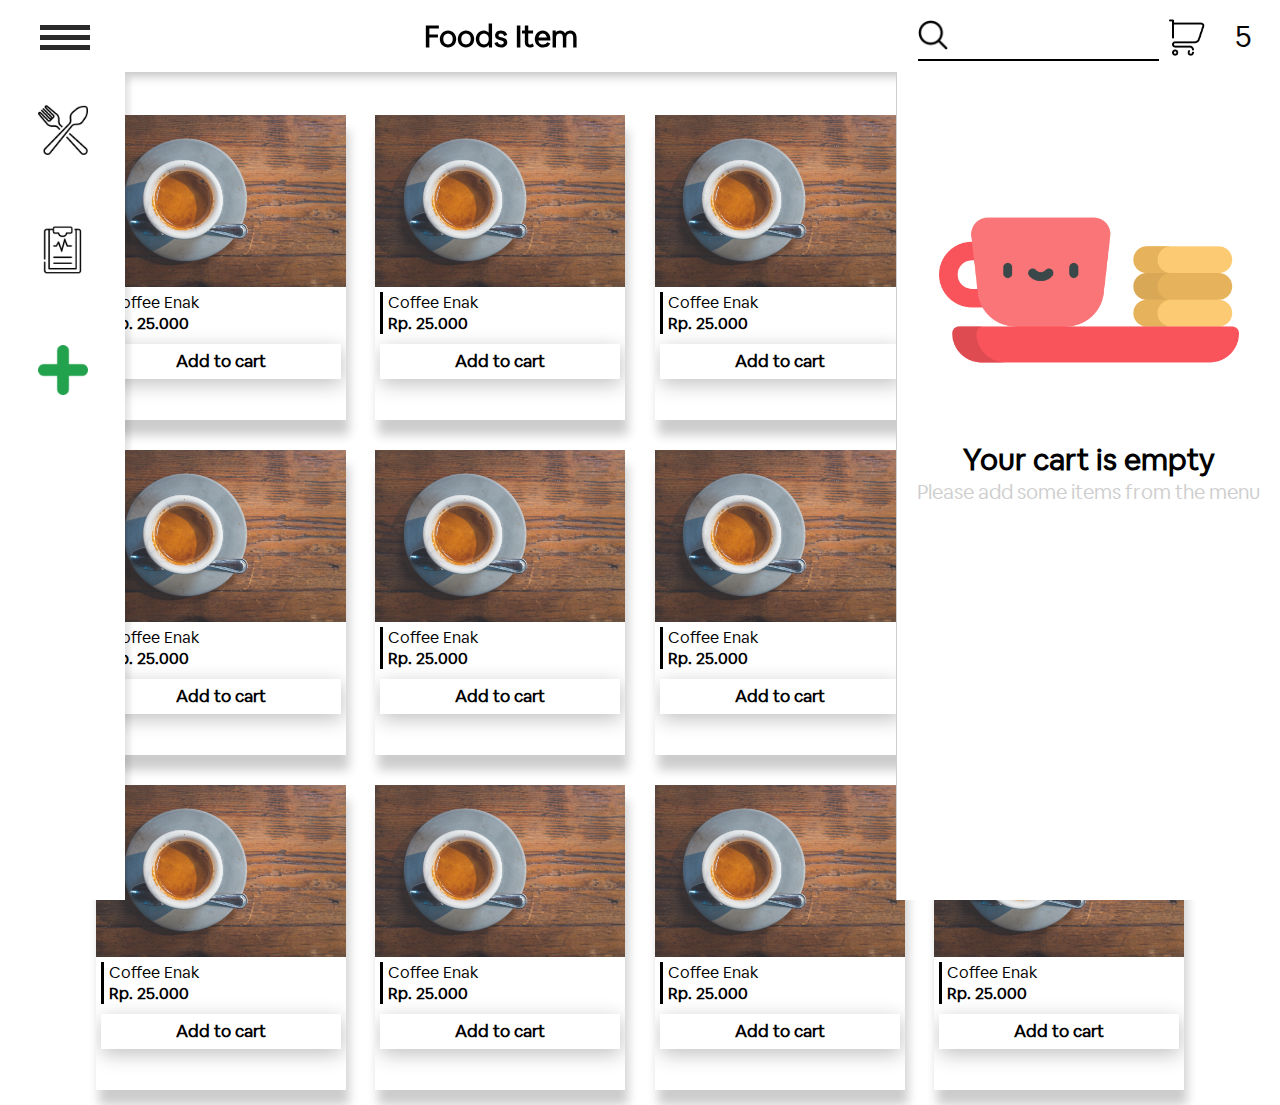
==== index.html @ 193931be "init" ====
<!DOCTYPE html>
<html lang="en">
<head>
    <meta charset="UTF-8">
    <meta name="viewport" content="width=device-width, initial-scale=1.0">
    <link rel="stylesheet" href="https://cdnjs.cloudflare.com/ajax/libs/font-awesome/5.13.0/css/all.min.css">
    <link rel="stylesheet" href="assets/css/font-style.css">
    <link rel="stylesheet" href="assets/css/home.css">
    <title>Point of sale</title>
</head>
<body>
    <nav>
        <div class="burger-slc">
        <span></span>
        </div>

        <div class="brand-slc">
        <h2>Foods Item</h2>
        </div>

        <div class="search-cart">
            <div class="search-slc">
                <input type="text">
            </div>
        
            <div class="cart-slc">
                <img src="img/icon/cartslc.png" alt="cart">
                <a href="#">5</a>
            </div>
        </div>
    </nav>

    <aside>
        <div class="menu-slc">
            <a href="#"><img src="img/icon/fork.png" alt="menu"></a>
        </div>
        <div class="history-slc">
            <a href="#"><img src="img/icon/board.png" alt="history"></a>
        </div>
        <div class="add-slc">
            <a href="#"><img src="img/icon/add.png" alt="add"></a>
        </div>  
        <div class="search-slc">
            <input type="text">
        </div>
    </aside>

    <div class="side-cart">
        <div class="empty-cart">
            <img src="img/icon/cart-coffe.png" alt="cart">
            <h2>Your cart is empty</h2>
            <p>Please add some items from the menu</p>
        </div>
    </div>

    <section>
        <div class="coffee-menus">

            <div class="card-product">
                <div class="thumb-slc">
                    <img src="img/product/1.jpeg" alt="1">
                    <div class="thumb-layer">
                        <h2 id="apawe"><i class="far fa-check-circle"></i></h2>
                    </div>
                </div>
                <div class="detail-prod">
                    <a>Coffee Enak</a>
                    <p>Rp. 25.000</p>
                    <div class="addtocart">
                        <h2>Add to cart</h2>
                    </div>
                </div>
            </div>
            <div class="card-product">
                <div class="thumb-slc">
                    <img src="img/product/1.jpeg" alt="1">
                    <div class="thumb-layer">
                        <h2 id="apawe"><i class="far fa-check-circle"></i></h2>
                    </div>
                </div>
                <div class="detail-prod">
                    <a>Coffee Enak</a>
                    <p>Rp. 25.000</p>
                    <div class="addtocart">
                        <h2>Add to cart</h2>
                    </div>
                </div>
            </div>
            <div class="card-product">
                <div class="thumb-slc">
                    <img src="img/product/1.jpeg" alt="1">
                    <div class="thumb-layer">
                        <h2 id="apawe"><i class="far fa-check-circle"></i></h2>
                    </div>
                </div>
                <div class="detail-prod">
                    <a>Coffee Enak</a>
                    <p>Rp. 25.000</p>
                    <div class="addtocart">
                        <h2>Add to cart</h2>
                    </div>
                </div>
            </div>
            <div class="card-product">
                <div class="thumb-slc">
                    <img src="img/product/1.jpeg" alt="1">
                    <div class="thumb-layer">
                        <h2 id="apawe"><i class="far fa-check-circle"></i></h2>
                    </div>
                </div>
                <div class="detail-prod">
                    <a>Coffee Enak</a>
                    <p>Rp. 25.000</p>
                    <div class="addtocart">
                        <h2>Add to cart</h2>
                    </div>
                </div>
            </div>
            <div class="card-product">
                <div class="thumb-slc">
                    <img src="img/product/1.jpeg" alt="1">
                    <div class="thumb-layer">
                        <h2 id="apawe"><i class="far fa-check-circle"></i></h2>
                    </div>
                </div>
                <div class="detail-prod">
                    <a>Coffee Enak</a>
                    <p>Rp. 25.000</p>
                    <div class="addtocart">
                        <h2>Add to cart</h2>
                    </div>
                </div>
            </div>
            <div class="card-product">
                <div class="thumb-slc">
                    <img src="img/product/1.jpeg" alt="1">
                    <div class="thumb-layer">
                        <h2 id="apawe"><i class="far fa-check-circle"></i></h2>
                    </div>
                </div>
                <div class="detail-prod">
                    <a>Coffee Enak</a>
                    <p>Rp. 25.000</p>
                    <div class="addtocart">
                        <h2>Add to cart</h2>
                    </div>
                </div>
            </div>
            <div class="card-product">
                <div class="thumb-slc">
                    <img src="img/product/1.jpeg" alt="1">
                    <div class="thumb-layer">
                        <h2 id="apawe"><i class="far fa-check-circle"></i></h2>
                    </div>
                </div>
                <div class="detail-prod">
                    <a>Coffee Enak</a>
                    <p>Rp. 25.000</p>
                    <div class="addtocart">
                        <h2>Add to cart</h2>
                    </div>
                </div>
            </div>
            <div class="card-product">
                <div class="thumb-slc">
                    <img src="img/product/1.jpeg" alt="1">
                    <div class="thumb-layer">
                        <h2 id="apawe"><i class="far fa-check-circle"></i></h2>
                    </div>
                </div>
                <div class="detail-prod">
                    <a>Coffee Enak</a>
                    <p>Rp. 25.000</p>
                    <div class="addtocart">
                        <h2>Add to cart</h2>
                    </div>
                </div>
            </div>
            <div class="card-product">
                <div class="thumb-slc">
                    <img src="img/product/1.jpeg" alt="1">
                    <div class="thumb-layer">
                        <h2 id="apawe"><i class="far fa-check-circle"></i></h2>
                    </div>
                </div>
                <div class="detail-prod">
                    <a>Coffee Enak</a>
                    <p>Rp. 25.000</p>
                    <div class="addtocart">
                        <h2>Add to cart</h2>
                    </div>
                </div>
            </div>
            <div class="card-product">
                <div class="thumb-slc">
                    <img src="img/product/1.jpeg" alt="1">
                    <div class="thumb-layer">
                        <h2 id="apawe"><i class="far fa-check-circle"></i></h2>
                    </div>
                </div>
                <div class="detail-prod">
                    <a>Coffee Enak</a>
                    <p>Rp. 25.000</p>
                    <div class="addtocart">
                        <h2>Add to cart</h2>
                    </div>
                </div>
            </div>
            <div class="card-product">
                <div class="thumb-slc">
                    <img src="img/product/1.jpeg" alt="1">
                    <div class="thumb-layer">
                        <h2 id="apawe"><i class="far fa-check-circle"></i></h2>
                    </div>
                </div>
                <div class="detail-prod">
                    <a>Coffee Enak</a>
                    <p>Rp. 25.000</p>
                    <div class="addtocart">
                        <h2>Add to cart</h2>
                    </div>
                </div>
            </div>
            <div class="card-product">
                <div class="thumb-slc">
                    <img src="img/product/1.jpeg" alt="1">
                    <div class="thumb-layer">
                        <h2 id="apawe"><i class="far fa-check-circle"></i></h2>
                    </div>
                </div>
                <div class="detail-prod">
                    <a>Coffee Enak</a>
                    <p>Rp. 25.000</p>
                    <div class="addtocart">
                        <h2>Add to cart</h2>
                    </div>
                </div>
            </div>

        </div>
    </section>
</body>
</html>
---- assets/css/font-style.css ----
@font-face {
    font-family: 'Airbnb Cereal App Book';
    font-style: normal;
    font-weight: normal;
    src: local('Airbnb Cereal App Book'), url('../font/airbnb/AirbnbCerealBook.woff') format('woff');
    }
    
    
@font-face {
    font-family: 'Airbnb Cereal App Light';
    font-style: normal;
    font-weight: normal;
    src: local('Airbnb Cereal App Light'), url('../font/airbnb/AirbnbCerealLight.woff') format('woff');
    }
    
    
@font-face {
    font-family: 'Airbnb Cereal App Medium';
    font-style: normal;
    font-weight: normal;
    src: local('Airbnb Cereal App Medium'), url('../font/airbnb/AirbnbCerealMedium.woff') format('woff');
    }
    
    
@font-face {
    font-family: 'Airbnb Cereal App Bold';
    font-style: normal;
    font-weight: normal;
    src: local('Airbnb Cereal App Bold'), url('../font/airbnb/AirbnbCerealBold.woff') format('woff');
    }
    
    
@font-face {
    font-family: 'Airbnb Cereal App Extra Bold';
    font-style: normal;
    font-weight: normal;
    src: local('Airbnb Cereal App Extra Bold'), url('../font/airbnb/AirbnbCerealExtraBold.woff') format('woff');
    }
    
    
@font-face {
    font-family: 'Airbnb Cereal App Black';
    font-style: normal;
    font-weight: normal;
    src: local('Airbnb Cereal App Black'), url('../font/airbnb/AirbnbCerealBlack.woff') format('woff');
    }
---- assets/css/home.css ----
*{
    margin:0;
    padding:0;
    box-sizing: border-box;
    font-family: 'Airbnb Cereal App Book';
}

body{
    background-color: rgba(255, 255, 255, 0.25);
}

nav{
    display: flex;
    width: 100%;
    height: 8%;
    background-color: rgb(255, 255, 255);
    justify-content: space-between;
    position: fixed;
    box-shadow: 0px 4px 10px rgba(0, 0, 0, 0.25);
    z-index: 5;
}

nav .burger-slc{
    height: 100%;
    flex: 0.3;
    /* background-color: blueviolet; */
    display: flex;
    position: relative;
    /* border-right: 1px solid red; */
}

nav .burger-slc span{
    position: absolute;
    background-color: rgb(42, 42, 42);
    width:50px;
    height: 5px;
    top: 35px;
    left: 40px;
}
nav .burger-slc span::after{
    content: '';
    width: 50px;
    height: 5px;
    background-color: rgb(42, 42, 42);
    position: absolute;
    top: -10px;
}
nav .burger-slc span::before{
    content: '';
    width: 50px;
    height: 5px;
    background-color: rgb(42, 42, 42);
    position: absolute;
    top: 10px;
}

nav .brand-slc{
    display: flex;
    flex: 3;
    height: 100%;
    /* background-color: burlywood; */
    justify-content: center;
    align-items: center;
}
nav .brand-slc h2{
    color: #000;
    font-size: 30px;
}

nav .search-cart{
    display: flex;
    flex: 1.3;
    background-color: 1;
    align-items: center;
}
nav .search-cart .search-slc{
    display: flex;
    flex:2;
    /* background-color: rgb(61, 51, 38); */
    height: 70%;
    
}
nav .search-cart .search-slc input{
    width:100%;
    height: 100%;
    outline: none;
    border-top: none;
    border-left: none;
    border-right: none;
    border-bottom: 2px solid black;
    font-size: 20px;
    background-image: url('../../img/icon/search.png');
    background-repeat: no-repeat;
    background-size: 30px;
    background-position-y: center;
    background-position-x: left;
    padding-left: 40px;

}
nav .search-cart .cart-slc{
    display: flex;
    flex: 1;
    /* background-color: chartreuse; */
    height: 100%;
    align-items: center;
    justify-content: space-evenly;
}
nav .search-cart .cart-slc img{
    width: 40px;
    height: 40px;
}
nav .search-cart .cart-slc a{
    text-decoration: none;
    color: rgb(7, 5, 5);
    font-size: 30px;
    background-color: rgb(255, 255, 255);
    padding: 10px 20px 10px 20px;
    border-radius: 40px;
}



aside{
    display: flex;
    flex-direction: column;
    height: 92%;
    width: 125px;
    box-shadow: 10px 0 5px -5px rgba(0, 0, 0, 0.1);
    position: fixed;
    background-color: white;
    bottom: 0;
    /* left: -200px; */
    z-index: 5;
}

aside .menu-slc{
    display: flex;
    width: 100%;
    height: 120px;
    /* background-color: violet; */
    justify-content: center;
    align-items: center;
}
aside .menu-slc img{
    width: 50px;
    height: 50px;
}
aside .history-slc{
    display: flex;
    width: 100%;
    height: 120px;
    /* background-color: rgb(110, 82, 110); */
    justify-content: center;
    align-items: center;
}
aside .history-slc img{
    width: 50px;
    height: 50px;
}
aside .add-slc{
    display: flex;
    width: 100%;
    height: 120px;
    /* background-color: rgb(29, 21, 29); */
    justify-content: center;
    align-items: center;
}
aside .add-slc img{
    width: 50px;
    height: 50px;
}


.side-cart{
    display: flex;
    flex-direction: column;
    width: 30%;
    height: 92%;
    border-left: 1px solid #cecece;
    background-color: white;
    position: fixed;
    right: 0px;
    bottom:0;
    z-index: 5;
}

.side-cart .empty-cart{
    height: 500px;
    width: 100%;
    /* background-color: rgb(38, 112, 106); */
    align-items: center;
    justify-content: center;
    flex-direction: column;
    display: flex;
}
.side-cart .empty-cart img{
    width: 300px;
    height: 300px;
}
.side-cart .empty-cart h2{
    font-size: 30px;
}
.side-cart .empty-cart p{
    font-size: 20px;
    color: #CECECE;
}

section .coffee-menus{
    width: 85%;
    /* height: 900px; */
    /* background-color: yellowgreen; */
    display: flex;
    position: relative;
    top: 100px;
    margin: 0 auto;
    z-index: 1;
    flex-wrap: wrap;
    justify-content:space-between;
}
section .coffee-menus .card-product{
    width: 250px;
    height: 305px;
    background-color: #fff;
    flex-direction: column;
    margin-top: 15px;
    margin-bottom: 15px;
    display: flex;
    flex-direction: column;
    justify-content: space-between;
    overflow: hidden;
    box-shadow: 3px 15px 10px rgba(0, 0, 0, 0.2);
}

section .coffee-menus .card-product .thumb-slc{
    width: 100%;
    height: 200px;
    background-color: rgb(69, 75, 58);
    position: relative;
}
/* section .coffee-menus .card-product .thumb-slc:hover::after{
    content: '';
    width:100%;
    height: 100%;
    background-color: rgba(0, 0, 0, 0.5);
    position: absolute;
    left:0;
    top:0;
    
} */
section .coffee-menus .card-product .thumb-slc img{
    width: 100%;
    height: 100%;
    object-fit: cover;
    transition: .8s;
}
section .coffee-menus .card-product .thumb-slc:hover{
    width:150%;
    transition: .8s;
}
section .coffee-menus .card-product .thumb-slc .thumb-layer{
    position: absolute;
    width:100%;
    height: 100%;
    top:0;
    left: 0;
    overflow: hidden;
    transition: .3s;
}

section .coffee-menus .card-product .thumb-slc .thumb-layer:hover{
    background-color: rgba(0, 0, 0, 0.6);
}
section .coffee-menus .card-product .thumb-slc .thumb-layer:hover  #apawe{
    transition: .3s;
    top: 50px;
}

#apawe{
    color: #fff;
    position: absolute;
    top:-90px;
    left:90px;
    font-size: 70px;
    transition: .3s;
}
section .coffee-menus .card-product .detail-prod{
    width: 100%;
    height: 100%;
    object-fit: cover;
    /* background-color: tomato; */
    padding: 5px;
}
section .coffee-menus .card-product .detail-prod a{
    border-left: 3px solid black;
    padding-left: 5px;
}
section .coffee-menus .card-product .detail-prod p{
    border-left: 3px solid black;
    padding-left: 5px;
    font-weight: bold;
}
section .coffee-menus .card-product .detail-prod .addtocart{
    width: 100%;
    height: 35px;
    background-color: rgb(255, 255, 255);
    display: flex;
    justify-content: center;
    align-items: center;
    margin-top: 10px;
    box-shadow: 1px 5px 20px rgba(0, 0, 0, 0.25);
    cursor: pointer;
    transition: .2s;
}
section .coffee-menus .card-product .detail-prod .addtocart:active{
    box-shadow: 1px 5px 50px rgba(0, 0, 0, 0.25);
    margin-top: 13px;
    transition: .2s;
}
section .coffee-menus .card-product .detail-prod .addtocart h2{
    font-size: 17px;
}

.search-slc{
    display: none;
}






@media (max-width: 414px){

    nav{
        display: flex;
        width: 100%;
        height: 8%;
        background-color: rgb(255, 255, 255);
        justify-content: space-between;
        position: fixed;
        box-shadow: 0px 4px 10px rgba(0, 0, 0, 0.25);
        z-index: 5;
    }
    
    nav .burger-slc{
        height: 100%;
        flex: 0.3;
        /* background-color: blueviolet; */
        display: flex;
        position: relative;
        /* border-right: 1px solid red; */
    }
    
    nav .burger-slc span{
        position: absolute;
        background-color: rgb(42, 42, 42);
        width:50px;
        height: 5px;
        top: 28px;
        left: 20px;
    }
    nav .burger-slc span::after{
        content: '';
        width: 50px;
        height: 5px;
        background-color: rgb(42, 42, 42);
        position: absolute;
        top: -10px;
    }
    nav .burger-slc span::before{
        content: '';
        width: 50px;
        height: 5px;
        background-color: rgb(42, 42, 42);
        position: absolute;
        top: 10px;
    }
    
    nav .brand-slc{
        display: flex;
        flex: 4;
        height: 100%;
        /* background-color: burlywood; */
        justify-content: center;
        align-items: center;
    }
    nav .brand-slc h2{
        color: #000;
        font-size: 30px;
        margin-left: 50px;
    }
    
    nav .search-cart{
        display: flex;
        flex: 1.3;
        background-color: 1;
        align-items: center;
    }
    nav .search-cart .search-slc{
        display: none;   
    }
    nav .search-cart .cart-slc{
        display: flex;
        flex: 1;
        /* background-color: chartreuse; */
        height: 100%;
        align-items: center;
        justify-content: space-evenly;
    }
    nav .search-cart .cart-slc img{
        width: 30px;
        height: 30px;
    }
    nav .search-cart .cart-slc a{
        text-decoration: none;
        color: rgb(7, 5, 5);
        font-size: 30px;
        background-color: rgb(255, 255, 255);
        padding: 10px 20px 10px 20px;
        border-radius: 40px;
    }
    



    aside{
        display: flex;
        flex-direction: row;
        height: 200px;
        width: 100%;
        box-shadow: 10px 0 5px -5px rgba(0, 0, 0, 0.1);
        position: fixed;
        background-color: rgb(221, 157, 157);
        top: 7.3%;
        left: 0px;
        z-index: 5;
    }
    
    aside .menu-slc{
        display: flex;
        width: 100%;
        height: 120px;
        /* background-color: violet; */
        justify-content: center;
        align-items: center;
    }
    aside .menu-slc img{
        width: 50px;
        height: 50px;
    }
    aside .history-slc{
        display: flex;
        width: 100%;
        height: 120px;
        /* background-color: rgb(110, 82, 110); */
        justify-content: center;
        align-items: center;
    }
    aside .history-slc img{
        width: 50px;
        height: 50px;
    }
    aside .add-slc{
        display: flex;
        width: 100%;
        height: 120px;
        /* background-color: rgb(29, 21, 29); */
        justify-content: center;
        align-items: center;
    }
    aside .add-slc img{
        width: 50px;
        height: 50px;
    }

    aside .search-slc{
        display: flex;
    }
    
}
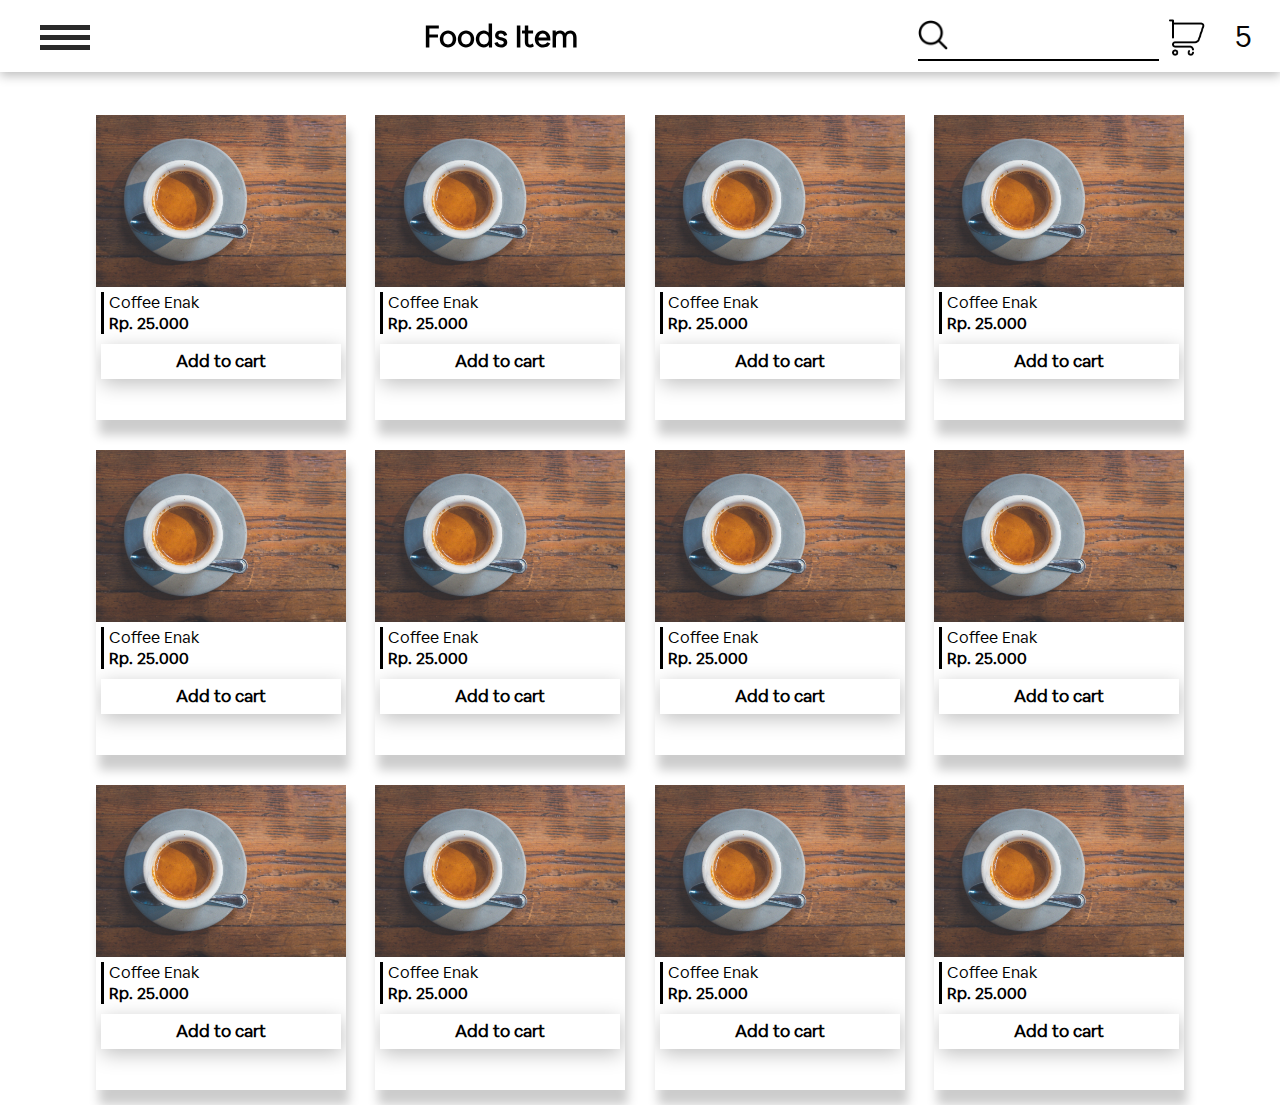
==== commit 7a411870: "fixing bug responsive aside" ====
--- a/index.html
+++ b/index.html
@@ -31,17 +31,19 @@
     </nav>
 
     <aside>
-        <div class="menu-slc">
-            <a href="#"><img src="img/icon/fork.png" alt="menu"></a>
-        </div>
-        <div class="history-slc">
-            <a href="#"><img src="img/icon/board.png" alt="history"></a>
-        </div>
-        <div class="add-slc">
-            <a href="#"><img src="img/icon/add.png" alt="add"></a>
-        </div>  
+        <div class="wrap-menus">
+            <div class="menu-slc">
+                <a href="#"><img src="img/icon/fork.png" alt="menu"></a>
+            </div>
+            <div class="history-slc">
+                <a href="#"><img src="img/icon/board.png" alt="history"></a>
+            </div>
+            <div class="add-slc">
+                <a href="#"><img src="img/icon/add.png" alt="add"></a>
+            </div>  
+        </div>
         <div class="search-slc">
-            <input type="text">
+            <input type="text" placeholder="search menu">
         </div>
     </aside>
 
--- a/assets/css/home.css
+++ b/assets/css/home.css
@@ -129,7 +129,7 @@
     position: fixed;
     background-color: white;
     bottom: 0;
-    /* left: -200px; */
+    left: -200px;
     z-index: 5;
 }
 
@@ -179,7 +179,7 @@
     border-left: 1px solid #cecece;
     background-color: white;
     position: fixed;
-    right: 0px;
+    right: -600px;
     bottom:0;
     z-index: 5;
 }
@@ -425,17 +425,22 @@
 
     aside{
         display: flex;
-        flex-direction: row;
-        height: 200px;
+        /* flex-direction: column; */
+        height: auto;
         width: 100%;
         box-shadow: 10px 0 5px -5px rgba(0, 0, 0, 0.1);
         position: fixed;
-        background-color: rgb(221, 157, 157);
+        background-color: rgb(255, 255, 255);
         top: 7.3%;
         left: 0px;
+        bottom: unset;
         z-index: 5;
     }
-    
+    .wrap-menus{
+        display: flex;
+    }
+
+
     aside .menu-slc{
         display: flex;
         width: 100%;
@@ -475,6 +480,58 @@
 
     aside .search-slc{
         display: flex;
-    }
-    
+        margin-bottom: 10px;
+    }
+    .search-slc input{
+        width: 100%;
+        margin: 0 15px;
+        padding: 15px 15px 15px 50px ;
+        background-image: url('../../img/icon/search.png');
+        background-size: 30px;
+        background-repeat: no-repeat;
+        background-position-y: center;
+        background-position-x: 6px;
+        border: none ;
+        border-bottom: 2px solid black;
+        outline: none;
+        font-size: 30px;
+    }
+    
+
+
+
+
+    .side-cart{
+        display: flex;
+        flex-direction: column;
+        width: 100%;
+        height: 92%;
+        border-left: 1px solid #cecece;
+        background-color: white;
+        position: fixed;
+        right: -1000px;
+        bottom:0;
+        z-index: 7;
+    }
+    
+    .side-cart .empty-cart{
+        height: 500px;
+        width: 100%;
+        /* background-color: rgb(38, 112, 106); */
+        align-items: center;
+        justify-content: center;
+        flex-direction: column;
+        display: flex;
+    }
+    .side-cart .empty-cart img{
+        width: 300px;
+        height: 300px;
+    }
+    .side-cart .empty-cart h2{
+        font-size: 30px;
+    }
+    .side-cart .empty-cart p{
+        font-size: 20px;
+        color: #CECECE;
+    }
 }